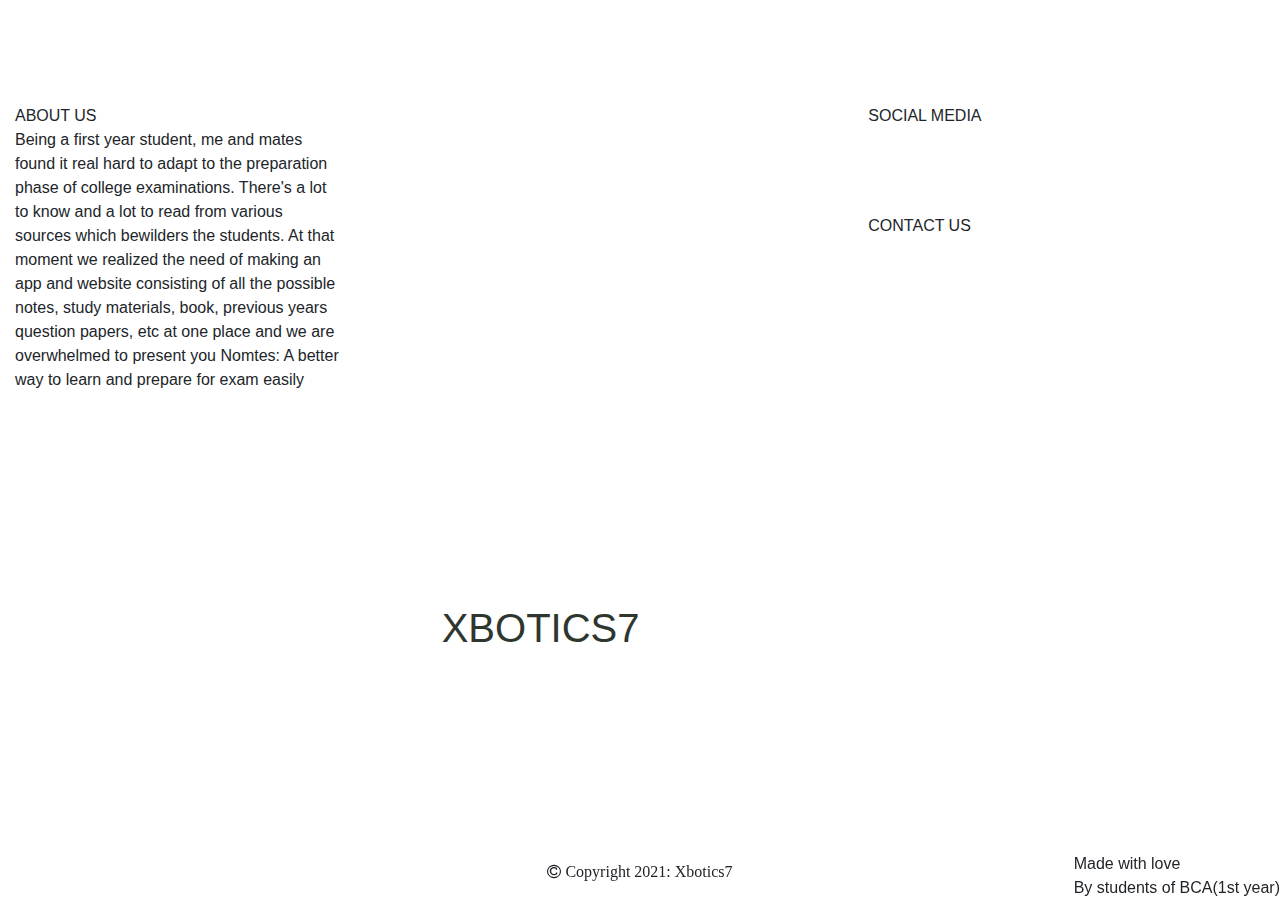
==== about.html @ f5f0ce24 "changes" ====
<!doctype html>
<html lang="en">

<head>
  <!-- Required meta tags -->
  <meta charset="utf-8">
  <title>Nomtes</title>
  <meta content="width=device-width, initial-scale=1.0" name="viewport">
  <meta content="Tech" name="keywords">
  <meta content="Nomtes - By Xbotics7" name="description">
  <link rel="canonical" href="https://xbotics7.github.io/Nomtes/">

  <!--google font-->
  <link rel="preconnect" href="https://fonts.gstatic.com">
  <link href="https://fonts.googleapis.com/css2?family=Montserrat&display=swap" rel="stylesheet">

  <!-- Bootstrap CSS -->
  <link rel="stylesheet" href="https://stackpath.bootstrapcdn.com/bootstrap/4.5.2/css/bootstrap.min.css"
    integrity="sha384-JcKb8q3iqJ61gNV9KGb8thSsNjpSL0n8PARn9HuZOnIxN0hoP+VmmDGMN5t9UJ0Z" crossorigin="anonymous">
  <!-- icon library -->
  <link rel="stylesheet" href="https://cdnjs.cloudflare.com/ajax/libs/font-awesome/4.7.0/css/font-awesome.min.css">

  <link href="./css/aboutStyle.css" rel="stylesheet">
  <link rel="stylesheet" href="./css/style.css">

</head>
<style>
  .social-icon {
    font-size: 1.2em;
    color: white;
    margin-top: 10px;
    text-decoration: none;
    align-content: center;
  }
</style>

<body>

  <nav class="navbar navbar-expand-lg navbar-dark my-md-4 my-sm-2 mr-md-5">
    <a class="navbar-brand" href="./">Nomtes</a>
    <button class="navbar-toggler ml-auto mb-2" style="border:none;" type="button" data-toggle="collapse"
      data-target="#navbarSupportedContent" aria-controls="navbarSupportedContent" aria-expanded="false"
      aria-label="Toggle navigation">
      <span class="navbar-toggler-icon"></span>
    </button>

    <div class="collapse navbar-collapse" id="navbarSupportedContent">
      <ul class="navbar-nav ml-auto mt-2 mt-md-0 text-center">
        <li class="nav-item text-center">
          <a class="nav-link" href="./">Home</a>
        </li>

        <li class="nav-item dropdown active ">
          <a class="nav-link dropdown-toggle" href="./course.html" role="button">
            Courses<span class="sr-only">(current)</span>
          </a>
          <div class="dropdown-menu">
            <a class="dropdown-item" href="./semester.html?id=BCA">BCA</a>
            <a class="dropdown-item" href="./semester.html?id=BBA">BBA</a>
          </div>
        </li>

        <li class="nav-item">
          <a class="nav-link" href="./about.html">About Us</a>
        </li>

        <li class="nav-item">
          <a class="nav-link" href="#">Contribute Us</a>
        </li>

      </ul>

    </div>
  </nav>

  <div class="container-fluid">
    <div class="row">
      <div class="col-md-4 col-sm-12 col-xs-12 ">
        <div class="row">
          <div class="col-12  container-header">ABOUT US</div>
          <div class="about-pad">
            <div class="col-10  about-content">
              <p>Being a first year student, me and mates found it real hard to adapt to the preparation phase
                of college examinations. There's a lot to know and a lot to read from various sources which
                bewilders the students. At that moment we realized the need of making an app and website consisting
                of all the possible notes, study materials, book, previous years question papers, etc at one place
                and we are overwhelmed to present you Nomtes: A better way to learn and
                prepare for exam easily</p>
            </div>
          </div>
        </div>
      </div>
      <div class="col-md-4 col-sm-12 col-xs-12 image-align ">
        <a class="xbot-link" href="https://xbotics7.github.io/" target="_blank"><img src="./images/white.png"
            class="xbot-logo " alt="xbot logo">
          <h1 class="xbotics7">XBOTICS7</h1>
        </a>

      </div>
      <div class="col-md-4">

        <div class=" container-header-social ">SOCIAL MEDIA</div>


        <div class="social-link-div">
          <a href="https://github.com/Xbotics7" target="_blank" class="socialmedia-link social-icon  text-left">
            <div class="link-align-center">
              <i class="fa fa-github pr-2"></i> GITHUB
            </div>
          </a>




          <div>
            <a href="https://www.instagram.com/xbotics7/" target="_blank"
              class=" socialmedia-link social-icon  text-left">
              <div class="link-align-center">
                <i class="fa fa-instagram pr-2 "> </i> INSTAGRAM
              </div>
            </a>
          </div>

          <a href="https://twitter.com/xbotics7" target="_blank" class=" socialmedia-link social-icon  text-left">
            <div class="link-align-center">
              <i class="fa fa-twitter pr-2"> </i>TWITTER
            </div>
          </a>
        </div>



        <div class=" contact-margin container-header-contact">CONTACT US</div>

        <div class="social-link-div">
          <a href="mailto:xbotics7@gmail.com" target="_blank"
            class=" socialmedia-link social-icon mailto social text-left">
            <div class="link-align-center">
              <i class="fa fa-envelope-o pr-2 "> </i>EMAIL
            </div>
          </a>
        </div>
      </div>
    </div>

  </div>
  <div class="d-flex justify-content-end  mt-md-5 fixed-bottom  made-love">
    Made with love<br>By students of BCA(1st year)
  </div>
  <div class="d-flex justify-content-center align-self-center mt-md-5 fixed-bottom pos">
    <p><i class="fa fa-copyright"> Copyright 2021: Xbotics7</i></p>
  </div>



  <script src="https://code.jquery.com/jquery-3.2.1.slim.min.js"
    integrity="sha384-KJ3o2DKtIkvYIK3UENzmM7KCkRr/rE9/Qpg6aAZGJwFDMVNA/GpGFF93hXpG5KkN"
    crossorigin="anonymous"></script>
  <script src="https://cdnjs.cloudflare.com/ajax/libs/popper.js/1.12.9/umd/popper.min.js"
    integrity="sha384-ApNbgh9B+Y1QKtv3Rn7W3mgPxhU9K/ScQsAP7hUibX39j7fakFPskvXusvfa0b4Q"
    crossorigin="anonymous"></script>
  <script src="https://maxcdn.bootstrapcdn.com/bootstrap/4.0.0/js/bootstrap.min.js"
    integrity="sha384-JZR6Spejh4U02d8jOt6vLEHfe/JQGiRRSQQxSfFWpi1MquVdAyjUar5+76PVCmYl"
    crossorigin="anonymous"></script>
</body>

</html>
---- css/style.css ----
.product-device::before {
    position: absolute;
    top: 10%;
    right: 10px;
    bottom: 10%;
    left: 10px;
    content: "";
    background-color: rgba(255, 255, 255, .1);
    border-radius: 5px;
}

.product-device {
    position: absolute;
    right: 10%;
    bottom: -30%;
    width: 300px;
    height: 540px;
    background-color: #333;
    border-radius: 21px;
    -webkit-transform: rotate(30deg);
    transform: rotate(30deg);
    
}


.product-device-2 {
    top: -25%;
    right: auto;
    bottom: 0;
    left: 5%;
    background-color: #e5e5e5;
}

.card-deck .card{
    margin-left: 0px;
    margin-right: 0px;
}

.section-white {
    background: #fff;
    padding: 70px 0;
}

.about-box {
    margin-top: 20px;
    text-align: center;
}

.hi-icon {
    text-align: center;
    position: relative;
    z-index: 1;
    color: #4285f4;
    display: inline-block;
    -webkit-font-smoothing: antialiased;
}

.about-box i {
    font-size: 58px;
    margin-bottom: 0;
    color: #d0ac1c;
    display: inline-block;
    line-height: 90px;
    cursor: pointer;
    border-radius: 50%;
    width: 90px;
    height: 90px;
}

.hi-icon:hover{
   
    transform: scale(1.2, 1.3);
    transition:  300ms 200ms ease-in ;
     
}


.video-wrap {
    position:relative;
    padding-bottom: 55%;
    padding-top: 30px;
    height: 0;
    overflow:hidden;
}
.video-wrap iframe,
.video-wrap object,
.video-wrap embed {
    position:absolute;
    top:0;
    width:100%;
    height:100%;
}


  .flex-equal > * {
    -ms-flex: 1;
    flex: 1;
  }
  @media (min-width: 768px) {
    .flex-md-equal > * {
      -ms-flex: 1;
      flex: 1;
    }
  }
  
  .overflow-hidden { overflow: hidden; }

.section-grey {
    background: #f2f7f8;
    padding: 70px 0;
}
.width-100 {
    width: 100%;
}
.padding-top-60 {
    padding-top: 60px !important;
}
h3.medium-title {
    font-size: 32px;
    margin-top: 10px;
}
h3 {
    font-size: 28px;
}
h1, h2, h3, h4, h5, h6 {
    font-family: 'Roboto', sans-serif;
    line-height: 1.2;
    margin-bottom: 20px;
    color: #2F362F;
}
blockquote {
    font-size: 16px;
    color: #4285f4;
    border-left: 2px solid #4285f4;
}

a.btn-download {
    color: #ffffff;
    font-family: 'Roboto', sans-serif;
    font-size: 16px;
    background: #4285f4;
    border: 2px solid #4285f4;
    border-radius: 5px 5px;
    padding: 15px 25px;
    display: inline-block;
    margin-top: 30px;
    margin-bottom: 60px;
    transition: all 0.4s ease-in-out;
    -webkit-transition: all 0.4s ease-in-out;
}
a:hover, a:focus, a:active, a:visited {
    text-decoration: none;
}
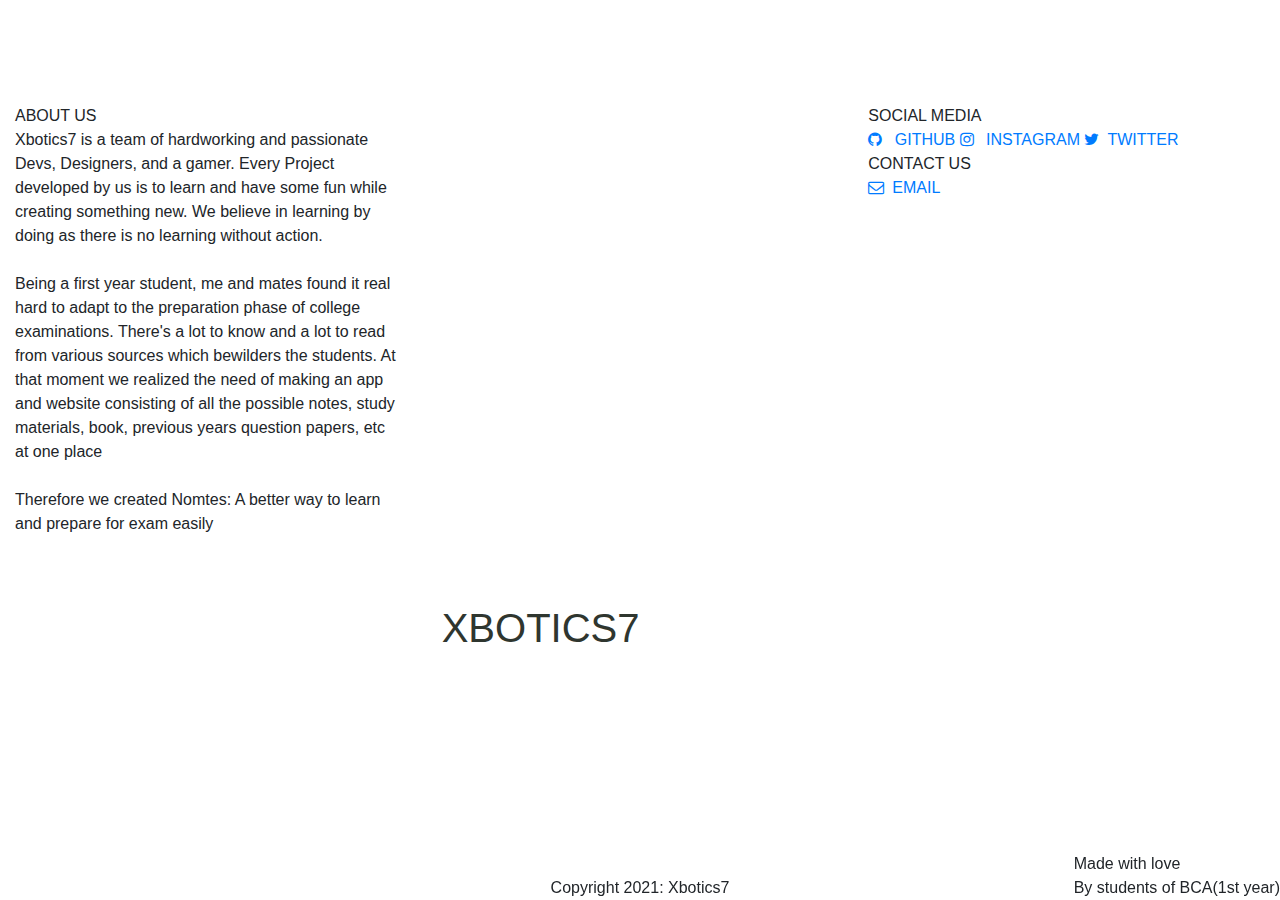
==== commit b979b32e: "changes" ====
--- a/about.html
+++ b/about.html
@@ -21,6 +21,7 @@
   <link rel="stylesheet" href="https://cdnjs.cloudflare.com/ajax/libs/font-awesome/4.7.0/css/font-awesome.min.css">
 
   <link href="./css/aboutStyle.css" rel="stylesheet">
+  <link href="./css/anim.css" rel="stylesheet">
   <link rel="stylesheet" href="./css/style.css">
 
 </head>
@@ -56,7 +57,7 @@
           </a>
           <div class="dropdown-menu">
             <a class="dropdown-item" href="./semester.html?id=BCA">BCA</a>
-            <a class="dropdown-item" href="./semester.html?id=BBA">BBA</a>
+            <a class="dropdown-item" href="./semester.html?id=BBA" style="display: none;">BBA</a>
           </div>
         </li>
 
@@ -75,56 +76,56 @@
 
   <div class="container-fluid">
     <div class="row">
-      <div class="col-md-4 col-sm-12 col-xs-12 ">
+      <div class="col-md-4 col-sm-12 col-xs-12  come-in">
         <div class="row">
-          <div class="col-12  container-header">ABOUT US</div>
-          <div class="about-pad">
-            <div class="col-10  about-content">
-              <p>Being a first year student, me and mates found it real hard to adapt to the preparation phase
+          <div class="col-12 container-header">ABOUT US</div>
+          <div class="about-pad mr-3">
+            <div class="col-12  about-content">
+              <p>Xbotics7 is a team of hardworking and passionate Devs, Designers, and a gamer.
+                Every Project developed by us is to learn and have some fun while creating something new.
+                We believe in learning by doing as there is no learning without action.
+                <br /><br />
+                Being a first year student, me and mates found it real hard to adapt to the preparation phase
                 of college examinations. There's a lot to know and a lot to read from various sources which
                 bewilders the students. At that moment we realized the need of making an app and website consisting
                 of all the possible notes, study materials, book, previous years question papers, etc at one place
-                and we are overwhelmed to present you Nomtes: A better way to learn and
-                prepare for exam easily</p>
+                <br /><br />
+                Therefore we created Nomtes: A better way to learn and
+                prepare for exam easily
+              </p>
             </div>
           </div>
         </div>
       </div>
-      <div class="col-md-4 col-sm-12 col-xs-12 image-align ">
-        <a class="xbot-link" href="https://xbotics7.github.io/" target="_blank"><img src="./images/white.png"
+      <div class="col-md-4 col-sm-12 col-xs-12 my-5 my-md-auto image-align  come-in">
+        <a class="xbot-link " href="https://xbotics7.github.io/" target="_blank"><img src="./images/white.png"
             class="xbot-logo " alt="xbot logo">
           <h1 class="xbotics7">XBOTICS7</h1>
         </a>
 
       </div>
-      <div class="col-md-4">
+      <div class="col-md-4  come-in">
 
         <div class=" container-header-social ">SOCIAL MEDIA</div>
 
 
         <div class="social-link-div">
-          <a href="https://github.com/Xbotics7" target="_blank" class="socialmedia-link social-icon  text-left">
-            <div class="link-align-center">
-              <i class="fa fa-github pr-2"></i> GITHUB
-            </div>
+          <a href="https://github.com/Xbotics7" target="_blank" class="socialmedia-link text-left">
+
+            <i class="fa fa-github pr-2"></i> GITHUB
+
           </a>
 
+          <a href="https://www.instagram.com/xbotics7/" target="_blank" class=" socialmedia-link text-left">
 
+            <i class="fa fa-instagram pr-2 "> </i> INSTAGRAM
 
+          </a>
 
-          <div>
-            <a href="https://www.instagram.com/xbotics7/" target="_blank"
-              class=" socialmedia-link social-icon  text-left">
-              <div class="link-align-center">
-                <i class="fa fa-instagram pr-2 "> </i> INSTAGRAM
-              </div>
-            </a>
-          </div>
+          <a href="https://twitter.com/xbotics7" target="_blank" class=" socialmedia-link text-left">
 
-          <a href="https://twitter.com/xbotics7" target="_blank" class=" socialmedia-link social-icon  text-left">
-            <div class="link-align-center">
-              <i class="fa fa-twitter pr-2"> </i>TWITTER
-            </div>
+            <i class="fa fa-twitter pr-2"> </i>TWITTER
+
           </a>
         </div>
 
@@ -133,22 +134,21 @@
         <div class=" contact-margin container-header-contact">CONTACT US</div>
 
         <div class="social-link-div">
-          <a href="mailto:xbotics7@gmail.com" target="_blank"
-            class=" socialmedia-link social-icon mailto social text-left">
-            <div class="link-align-center">
-              <i class="fa fa-envelope-o pr-2 "> </i>EMAIL
-            </div>
+          <a href="mailto:xbotics7@gmail.com" target="_blank" class=" socialmedia-link mailto social text-left">
+
+            <i class="fa fa-envelope-o pr-2 "> </i>EMAIL
+
           </a>
         </div>
       </div>
     </div>
 
   </div>
-  <div class="d-flex justify-content-end  mt-md-5 fixed-bottom  made-love">
+  <div class="d-flex justify-content-end fixed-bottom made-love">
     Made with love<br>By students of BCA(1st year)
   </div>
-  <div class="d-flex justify-content-center align-self-center mt-md-5 fixed-bottom pos">
-    <p><i class="fa fa-copyright"> Copyright 2021: Xbotics7</i></p>
+  <div class="d-flex justify-content-center align-self-center mt-md-3 fixed-bottom pos">
+    Copyright 2021: Xbotics7
   </div>
 
 
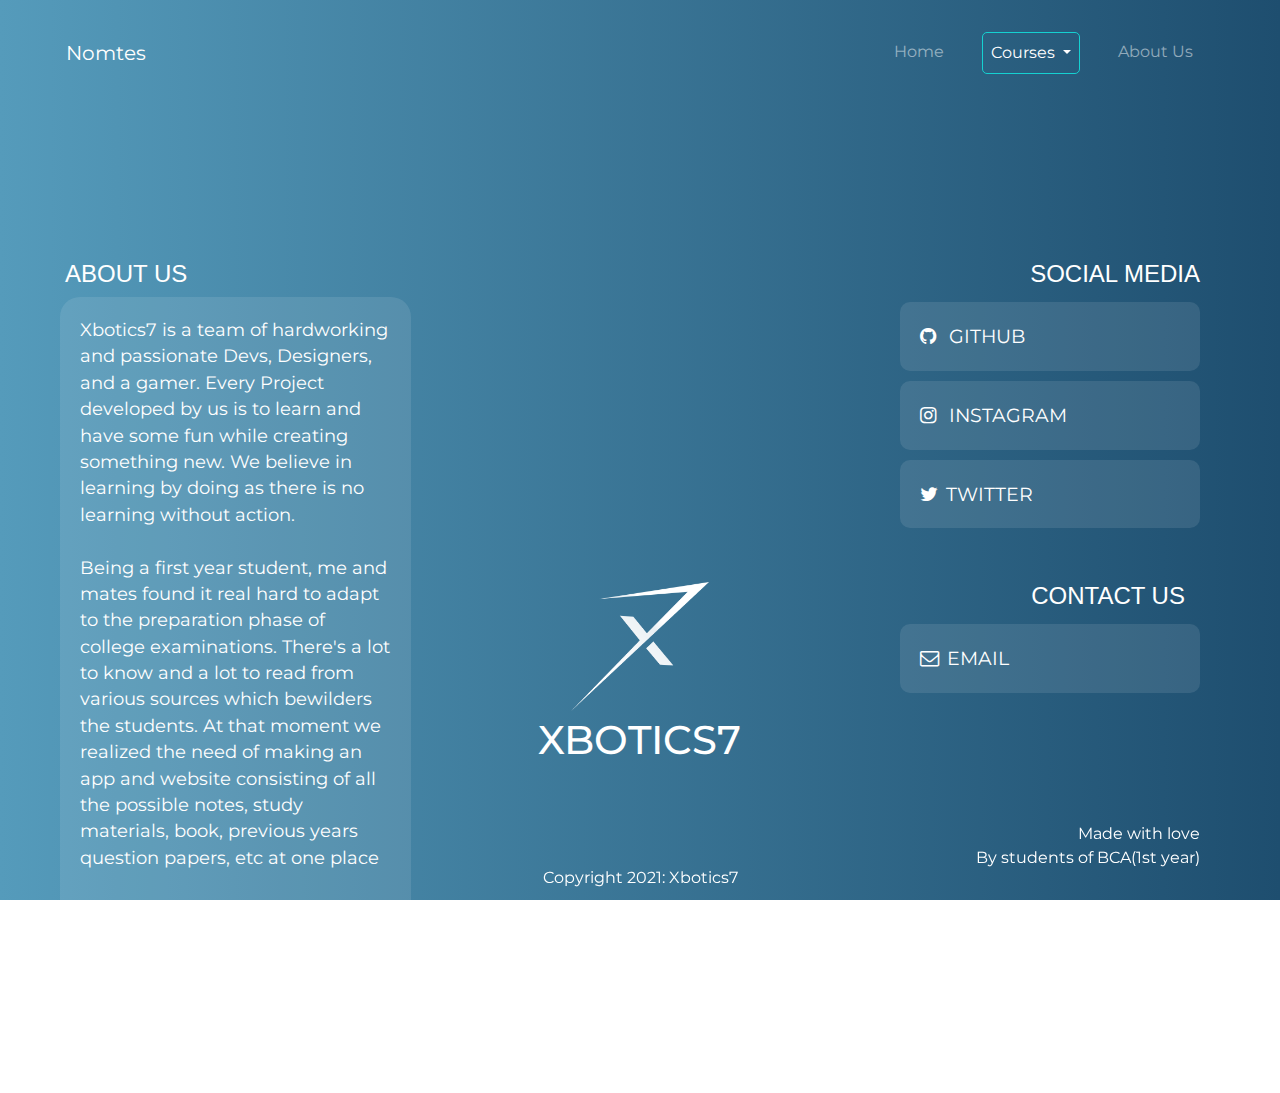
==== commit e2bd17b2: "final commit" ====
--- a/about.html
+++ b/about.html
@@ -2,13 +2,16 @@
 <html lang="en">
 
 <head>
-  <!-- Required meta tags -->
-  <meta charset="utf-8">
-  <title>Nomtes</title>
-  <meta content="width=device-width, initial-scale=1.0" name="viewport">
-  <meta content="Tech" name="keywords">
-  <meta content="Nomtes - By Xbotics7" name="description">
-  <link rel="canonical" href="https://xbotics7.github.io/Nomtes/">
+  <meta charset="utf-8" />
+  <title>Nomtes - Free Notes, Akash, for BCA course</title>
+  <meta content="width=device-width, initial-scale=1.0" name="viewport" />
+  <meta content="Tech" name="keywords" />
+  <meta content="Nomtes - Get High quality Notes, Akash, Question Paper and videos for BCA course" name="description" />
+  <meta name="robots" content="index, follow" />
+  <link rel="canonical" href="https://xbotics7.github.io/Nomtes/about.html" />
+
+  <link href="images/favicon.png" rel="icon">
+  <link href="images/favicon.png" rel="apple-touch-icon">
 
   <!--google font-->
   <link rel="preconnect" href="https://fonts.gstatic.com">
@@ -23,6 +26,15 @@
   <link href="./css/aboutStyle.css" rel="stylesheet">
   <link href="./css/anim.css" rel="stylesheet">
   <link rel="stylesheet" href="./css/style.css">
+  <!-- Global site tag (gtag.js) - Google Analytics -->
+  <script async src="https://www.googletagmanager.com/gtag/js?id=UA-175250230-2"></script>
+  <script>
+    window.dataLayer = window.dataLayer || [];
+    function gtag() { dataLayer.push(arguments); }
+    gtag('js', new Date());
+
+    gtag('config', 'UA-175250230-2');
+  </script>
 
 </head>
 <style>
@@ -63,10 +75,6 @@
 
         <li class="nav-item">
           <a class="nav-link" href="./about.html">About Us</a>
-        </li>
-
-        <li class="nav-item">
-          <a class="nav-link" href="#">Contribute Us</a>
         </li>
 
       </ul>
@@ -144,7 +152,7 @@
     </div>
 
   </div>
-  <div class="d-flex justify-content-end fixed-bottom made-love">
+  <div class="d-flex fixed-bottom made-love">
     Made with love<br>By students of BCA(1st year)
   </div>
   <div class="d-flex justify-content-center align-self-center mt-md-3 fixed-bottom pos">
--- a/css/aboutStyle.css
+++ b/css/aboutStyle.css
@@ -0,0 +1,183 @@
+.course-header {
+  height: 150px;
+  width: 150px;
+  border-radius: 150px;
+  margin: auto;
+  line-height: 150px;
+  font-size: 2.5em;
+  background-color: rgb(255, 255, 255, 0.1);
+}
+
+.course-title {
+  text-align: center;
+  margin-top: 10px;
+}
+
+.container-header {
+  font-family: 'Segoe UI', Tahoma, Geneva, Verdana, sans-serif;
+  font-size: 1.5em;
+  font-weight: 500;
+  padding-left: 65px;
+  text-align: left;
+}
+
+.container-header-social {
+  font-family: 'Segoe UI', Tahoma, Geneva, Verdana, sans-serif;
+  font-size: 1.5em;
+  font-weight: 500;
+  padding-right: 65px;
+  text-align: right;
+}
+
+.container-header-contact {
+  font-family: 'Segoe UI', Tahoma, Geneva, Verdana, sans-serif;
+  font-size: 1.5em;
+  font-weight: 500;
+  padding-right: 80px;
+  text-align: right;
+}
+
+.about-content {
+  font-size: 1.1em;
+  padding-left: 20px;
+  padding-right: 20px;
+  padding-top: 20px;
+  padding-bottom: 100px;
+  border: transparent;
+  border-radius: 20px;
+  color: white;
+  background: rgba(255, 255, 255, 0.1);
+  margin-top: 5px;
+}
+
+.about-pad {
+  padding-left: 60px;
+}
+
+.xbot-link:hover {
+  text-decoration: none;
+}
+
+.xbot-logo {
+  width: 35%;
+}
+
+.xbotics7 {
+  color: rgb(255, 255, 255);
+}
+
+.image-align {
+  text-align: center;
+  margin-top: auto;
+  margin-bottom: auto;
+}
+
+.socialmedia-link {
+  margin-top: 10px;
+  border: transparent;
+  border-radius: 10px;
+  color: white;
+  background: rgba(255, 255, 255, 0.1);
+  display: block;
+  max-width: 300px;
+  font-size: 1.2em;
+  padding: 20px;
+  margin-left: auto;
+}
+
+.socialmedia-link:hover {
+  text-decoration: none;
+  color: white;
+}
+
+.social-link-div {
+  margin-right: 65px;
+}
+
+.row-margin {
+  margin-top: 10px;
+}
+
+.contact-margin {
+  margin-top: 50px;
+}
+
+.footer {
+  margin-top: 200px;
+  border: 1px solid black;
+}
+
+.sociall {
+  border: 1px solid black;
+}
+
+.link-align-center {
+  padding-top: 11px;
+  padding-left: 10px;
+}
+
+.made-love {
+  margin-top: 20px;
+  margin-right: 80px;
+  padding-bottom: 20px;
+  text-align: right;
+  justify-content: flex-end;
+}
+
+.fixed-bottom {
+  margin-bottom: 10px;
+}
+
+@media screen and (max-width: 768px) {
+  .footer {
+    margin-top: 10px;
+  }
+  .container-header {
+    font-family: 'Segoe UI', Tahoma, Geneva, Verdana, sans-serif;
+    font-size: 2em;
+    font-weight: 500;
+    padding-left: 0px;
+    text-align: center;
+  }
+  .made-love {
+    margin-top: 20px;
+    margin-right: auto;
+    margin-left: auto;
+    padding-bottom: 20px;
+    text-align: right;
+    justify-content: center;
+  }
+  .container-header-social {
+    font-family: 'Segoe UI', Tahoma, Geneva, Verdana, sans-serif;
+    font-size: 1.5em;
+    font-weight: 500;
+    padding-right: 0px;
+    text-align: center;
+  }
+  .container-header-contact {
+    font-family: 'Segoe UI', Tahoma, Geneva, Verdana, sans-serif;
+    font-size: 1.5em;
+    font-weight: 500;
+    padding-right: 0px;
+    text-align: center;
+  }
+  .socialmedia-link {
+    margin-left: auto;
+    margin-right: auto;
+  }
+  .social-link-div {
+    margin-right: 0px;
+  }
+  .about-content {}
+  .about-pad {
+    padding-left: 20px;
+  }
+  .fixed-bottom {
+    position: static !important;
+  }
+  .pos {
+    margin-top: auto;
+    margin-left: auto;
+    margin-right: auto;
+  }
+}--- a/css/style.css
+++ b/css/style.css
@@ -1,155 +1,200 @@
-.product-device::before {
-    position: absolute;
-    top: 10%;
-    right: 10px;
-    bottom: 10%;
-    left: 10px;
-    content: "";
-    background-color: rgba(255, 255, 255, .1);
+* {
+    margin: 0;
+    padding: 0;
+    box-sizing: border-box;
+}
+
+body {
+    background-image: linear-gradient(to right, #559bbb, #1e4e6f);
+    color: white;
+    font-family: 'Montserrat', sans-serif;
+    height: 100%;
+    background-repeat: no-repeat;
+    background-attachment: fixed;
+}
+
+.navbar-brand {
+    padding-left: 50px;
+}
+
+.navbar-nav>li {
+    padding-left: 15px;
+    padding-right: 15px;
+}
+
+.main_section {
+    display: flex;
+    flex-direction: column;
+    min-height: auto;
+}
+
+.bg-col {
+    padding-bottom: 35%;
+    /* min-height:50vh;  */
+    background: url(../images/nomtes_home.svg);
+    background-size: cover;
+    margin-left: -20px;
+}
+
+.navbar-nav .active>.nav-link {
+    border: 1px rgb(21, 209, 209) solid;
     border-radius: 5px;
 }
 
-.product-device {
-    position: absolute;
-    right: 10%;
-    bottom: -30%;
-    width: 300px;
-    height: 540px;
-    background-color: #333;
-    border-radius: 21px;
-    -webkit-transform: rotate(30deg);
-    transform: rotate(30deg);
-    
-}
-
-
-.product-device-2 {
-    top: -25%;
-    right: auto;
-    bottom: 0;
-    left: 5%;
-    background-color: #e5e5e5;
-}
-
-.card-deck .card{
-    margin-left: 0px;
-    margin-right: 0px;
-}
-
-.section-white {
-    background: #fff;
-    padding: 70px 0;
-}
-
-.about-box {
+#nomtes {
+    margin-top: -80px;
+    font-size: 6em;
+    font-weight: bold;
+    text-align: center
+}
+
+#innertext {
+    margin-top: -15px;
+}
+
+.btn {
+    border: transparent;
+    padding: 20px;
+    font-size: 1.5em;
+    width: 100%;
+    max-width: 280px;
+    border: transparent;
+    border-radius: 50px;
+    color: white;
+    background: rgba(255, 255, 255, 0.1);
+    transition: all .3s ease-out;
+    box-shadow: 0px 5px 20px 2px #00000017;
+}
+
+.btn:hover {
+    transform: scale(1.05);
+}
+
+.btnAndroid {
+    border: transparent;
+    width: 280px;
+    padding: 20px;
+    border: transparent;
+    border-radius: 50px;
+    color: white;
+    background: rgba(255, 255, 255, 0.1);
+    box-shadow: 0px 5px 20px 2px #00000017;
+}
+
+.btnAndroid:hover {
+    color: #212529;
+    text-decoration: none;
+}
+
+.social-icon {
+    font-size: 1.2em;
+    color: white;
     margin-top: 20px;
-    text-align: center;
-}
-
-.hi-icon {
-    text-align: center;
-    position: relative;
-    z-index: 1;
-    color: #4285f4;
-    display: inline-block;
-    -webkit-font-smoothing: antialiased;
-}
-
-.about-box i {
-    font-size: 58px;
-    margin-bottom: 0;
-    color: #d0ac1c;
-    display: inline-block;
-    line-height: 90px;
-    cursor: pointer;
-    border-radius: 50%;
-    width: 90px;
-    height: 90px;
-}
-
-.hi-icon:hover{
-   
-    transform: scale(1.2, 1.3);
-    transition:  300ms 200ms ease-in ;
-     
-}
-
-
-.video-wrap {
-    position:relative;
-    padding-bottom: 55%;
-    padding-top: 30px;
-    height: 0;
-    overflow:hidden;
-}
-.video-wrap iframe,
-.video-wrap object,
-.video-wrap embed {
-    position:absolute;
-    top:0;
-    width:100%;
-    height:100%;
-}
-
-
-  .flex-equal > * {
-    -ms-flex: 1;
-    flex: 1;
-  }
-  @media (min-width: 768px) {
-    .flex-md-equal > * {
-      -ms-flex: 1;
-      flex: 1;
-    }
-  }
-  
-  .overflow-hidden { overflow: hidden; }
-
-.section-grey {
-    background: #f2f7f8;
-    padding: 70px 0;
-}
-.width-100 {
-    width: 100%;
-}
-.padding-top-60 {
-    padding-top: 60px !important;
-}
-h3.medium-title {
-    font-size: 32px;
-    margin-top: 10px;
-}
-h3 {
-    font-size: 28px;
-}
-h1, h2, h3, h4, h5, h6 {
-    font-family: 'Roboto', sans-serif;
-    line-height: 1.2;
-    margin-bottom: 20px;
-    color: #2F362F;
-}
-blockquote {
-    font-size: 16px;
-    color: #4285f4;
-    border-left: 2px solid #4285f4;
-}
-
-a.btn-download {
-    color: #ffffff;
-    font-family: 'Roboto', sans-serif;
-    font-size: 16px;
-    background: #4285f4;
-    border: 2px solid #4285f4;
-    border-radius: 5px 5px;
-    padding: 15px 25px;
-    display: inline-block;
-    margin-top: 30px;
-    margin-bottom: 60px;
-    transition: all 0.4s ease-in-out;
-    -webkit-transition: all 0.4s ease-in-out;
-}
-a:hover, a:focus, a:active, a:visited {
     text-decoration: none;
-}
-
-
+    transition: all .3s ease-out;
+}
+
+.social-icon>i, .social-icon>img {
+    transition: all .3s ease-out;
+}
+
+.social-icon:hover {
+    text-decoration: none;
+    color: white;
+}
+
+.social-icon:hover>i, .social-icon:hover>img {
+    transform: scale(1.2);
+}
+
+.social-parent {
+    margin-top: auto;
+    margin-left: auto;
+    margin-right: auto;
+}
+
+.come-in {
+    transform: translateY(150px);
+    animation: come-in 0.7s ease forwards;
+}
+
+.come-in:nth-child(odd) {
+    animation-duration: 0.5s;
+}
+
+@media all and (min-width: 992px) {
+    .navbar .nav-item .dropdown-menu {
+        display: none;
+    }
+    .navbar .nav-item:hover .nav-link {}
+    .navbar .nav-item:hover .dropdown-menu {
+        display: block;
+    }
+    .navbar .nav-item .dropdown-menu {
+        margin-top: -5px;
+    }
+}
+
+@keyframes come-in {
+    to {
+        transform: translateY(0);
+    }
+}
+
+/* Mobile CSS */
+
+@media only screen and (max-width: 768px) {
+    .bg-col {
+        padding-bottom: 70%;
+        background: url(../images/nomtes_home.svg);
+        background-size: cover;
+        margin-left: 0;
+    }
+    .navbar-brand {
+        display: block;
+        margin-left: auto;
+        font-weight: 600;
+        padding-left: 54px;
+    }
+    .main_section {
+        display: flex;
+        flex-direction: column;
+        min-height: 90vh;
+    }
+    .pos {
+        margin-top: auto;
+        margin-left: auto;
+        margin-right: auto;
+    }
+    .nomtes_icon {
+        height: 150px;
+        margin-bottom: 30px;
+        margin-top: -20px;
+    }
+    #nomtes {
+        /* margin-top: 150px ; */
+        font-size: 4em;
+        font-weight: bold;
+        text-align: center
+    }
+    .fixed-bottom {
+        position: static !important;
+    }
+    body {
+        background-image: linear-gradient( #559bbb, #1e4e6f);
+    }
+}
+
+/* Desktop CSS */
+
+@media (min-width: 768px) {
+    .social-parent {
+        margin-right: 0px;
+        position: absolute;
+        top: calc(50vh - 58px);
+        right: 0;
+    }
+    .icons {
+        display: block !important;
+    }
+}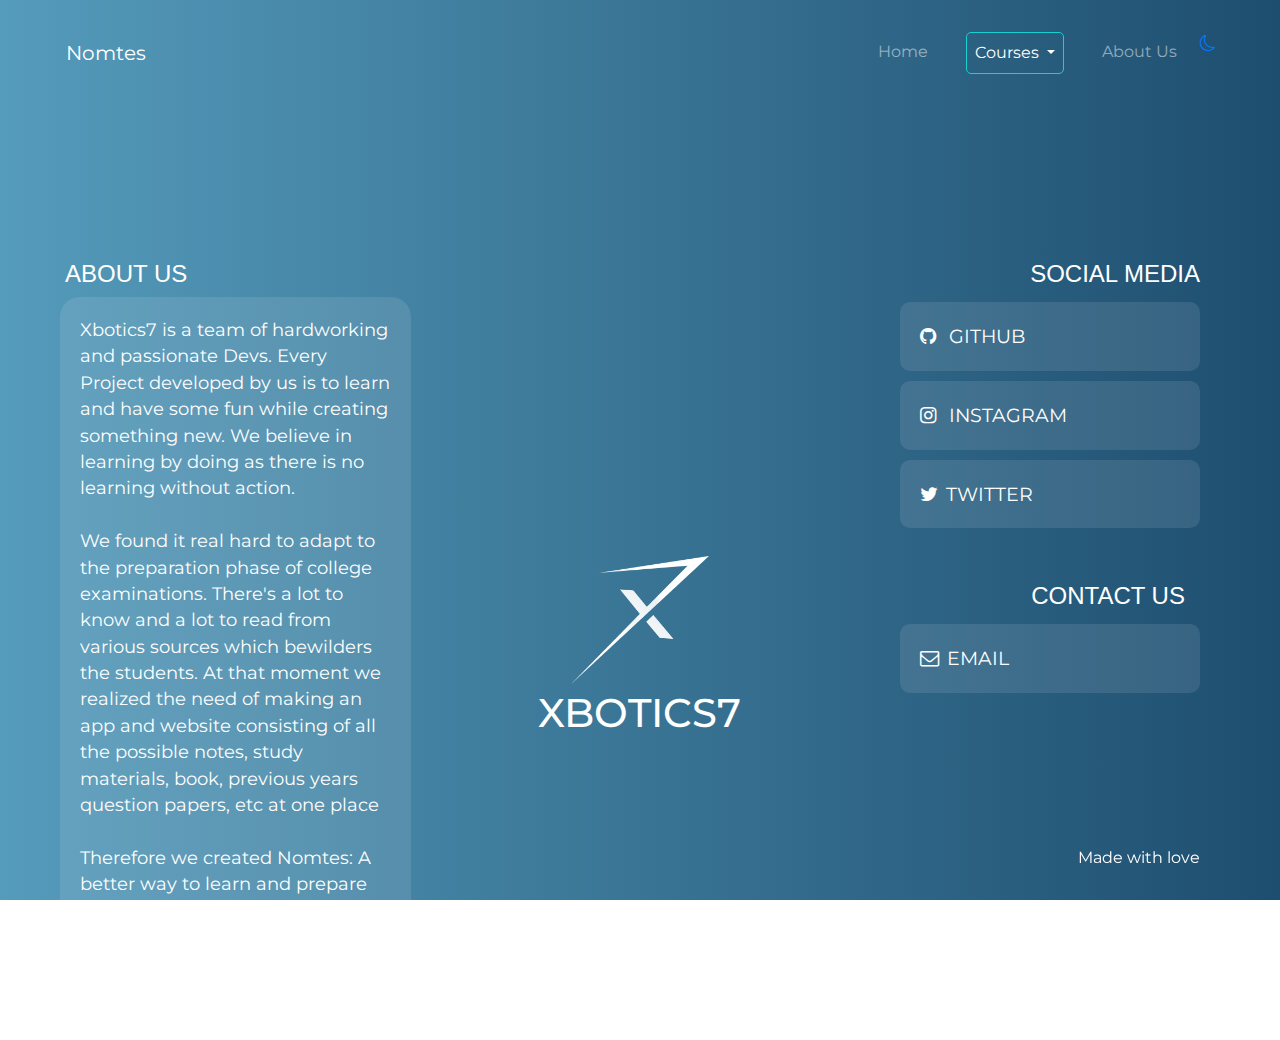
==== commit 0848d28e: "semWise syll updated" ====
--- a/about.html
+++ b/about.html
@@ -3,15 +3,15 @@
 
 <head>
   <meta charset="utf-8" />
-  <title>Nomtes - Free Notes, Akash, for BCA course</title>
+  <title>Nomtes - Free Notes, PYQs, for Students</title>
   <meta content="width=device-width, initial-scale=1.0" name="viewport" />
   <meta content="Tech" name="keywords" />
-  <meta content="Nomtes - Get High quality Notes, Akash, Question Paper and videos for BCA course" name="description" />
+  <meta content="Nomtes - Get High quality Notes, Question Papers and videos" name="description" />
   <meta name="robots" content="index, follow" />
   <link rel="canonical" href="https://xbotics7.github.io/Nomtes/about.html" />
 
-  <link href="images/favicon.png" rel="icon">
-  <link href="images/favicon.png" rel="apple-touch-icon">
+  <link href="images/favicon.ico" rel="icon">
+  <link href="images/apple-touch-icon.png" rel="apple-touch-icon">
 
   <!--google font-->
   <link rel="preconnect" href="https://fonts.gstatic.com">
@@ -22,6 +22,7 @@
     integrity="sha384-JcKb8q3iqJ61gNV9KGb8thSsNjpSL0n8PARn9HuZOnIxN0hoP+VmmDGMN5t9UJ0Z" crossorigin="anonymous">
   <!-- icon library -->
   <link rel="stylesheet" href="https://cdnjs.cloudflare.com/ajax/libs/font-awesome/4.7.0/css/font-awesome.min.css">
+  <link rel="stylesheet" href="https://cdn.jsdelivr.net/npm/bootstrap-icons@1.4.1/font/bootstrap-icons.min.css">
 
   <link href="./css/aboutStyle.css" rel="stylesheet">
   <link href="./css/anim.css" rel="stylesheet">
@@ -47,7 +48,7 @@
   }
 </style>
 
-<body>
+<body class="light">
 
   <nav class="navbar navbar-expand-lg navbar-dark my-md-4 my-sm-2 mr-md-5">
     <a class="navbar-brand" href="./">Nomtes</a>
@@ -76,7 +77,13 @@
         <li class="nav-item">
           <a class="nav-link" href="./about.html">About Us</a>
         </li>
+        
+        <li class="nav-item d-lg-none">
+          <a class="nav-link" onclick="changePageTheme()">Change Theme</a>
+        </li>
 
+        <a class="btn-theme d-none d-lg-inline-flex" onclick="changePageTheme()" data-toggle="tooltip"
+          data-placement="bottom" title="Change theme"><i class="bi bi-moon theme-icon"></i></a>
       </ul>
 
     </div>
@@ -89,17 +96,17 @@
           <div class="col-12 container-header">ABOUT US</div>
           <div class="about-pad mr-3">
             <div class="col-12  about-content">
-              <p>Xbotics7 is a team of hardworking and passionate Devs, Designers, and a gamer.
+              <p>Xbotics7 is a team of hardworking and passionate Devs.
                 Every Project developed by us is to learn and have some fun while creating something new.
                 We believe in learning by doing as there is no learning without action.
                 <br /><br />
-                Being a first year student, me and mates found it real hard to adapt to the preparation phase
+                We found it real hard to adapt to the preparation phase
                 of college examinations. There's a lot to know and a lot to read from various sources which
                 bewilders the students. At that moment we realized the need of making an app and website consisting
                 of all the possible notes, study materials, book, previous years question papers, etc at one place
                 <br /><br />
                 Therefore we created Nomtes: A better way to learn and
-                prepare for exam easily
+                prepare for exams easily.
               </p>
             </div>
           </div>
@@ -110,54 +117,33 @@
             class="xbot-logo " alt="xbot logo">
           <h1 class="xbotics7">XBOTICS7</h1>
         </a>
-
       </div>
       <div class="col-md-4  come-in">
-
         <div class=" container-header-social ">SOCIAL MEDIA</div>
-
-
         <div class="social-link-div">
           <a href="https://github.com/Xbotics7" target="_blank" class="socialmedia-link text-left">
-
             <i class="fa fa-github pr-2"></i> GITHUB
-
           </a>
-
           <a href="https://www.instagram.com/xbotics7/" target="_blank" class=" socialmedia-link text-left">
-
             <i class="fa fa-instagram pr-2 "> </i> INSTAGRAM
-
           </a>
-
           <a href="https://twitter.com/xbotics7" target="_blank" class=" socialmedia-link text-left">
-
             <i class="fa fa-twitter pr-2"> </i>TWITTER
-
           </a>
         </div>
-
-
-
         <div class=" contact-margin container-header-contact">CONTACT US</div>
-
         <div class="social-link-div">
           <a href="mailto:xbotics7@gmail.com" target="_blank" class=" socialmedia-link mailto social text-left">
-
             <i class="fa fa-envelope-o pr-2 "> </i>EMAIL
-
           </a>
         </div>
       </div>
     </div>
-
   </div>
   <div class="d-flex fixed-bottom made-love">
-    Made with love<br>By students of BCA(1st year)
+    Made with love<br>
   </div>
-  <div class="d-flex justify-content-center align-self-center mt-md-3 fixed-bottom pos">
-    Copyright 2021: Xbotics7
-  </div>
+
 
 
 
@@ -170,6 +156,7 @@
   <script src="https://maxcdn.bootstrapcdn.com/bootstrap/4.0.0/js/bootstrap.min.js"
     integrity="sha384-JZR6Spejh4U02d8jOt6vLEHfe/JQGiRRSQQxSfFWpi1MquVdAyjUar5+76PVCmYl"
     crossorigin="anonymous"></script>
+  <script src="./js/main.js"></script>
 </body>
 
 </html>--- a/css/style.css
+++ b/css/style.css
@@ -24,8 +24,13 @@
 
 .main_section {
     display: flex;
-    flex-direction: column;
+    flex-flow: column nowrap;
     min-height: auto;
+    flex: 1;
+}
+
+.main{
+    flex: 1;
 }
 
 .bg-col {
@@ -79,11 +84,13 @@
     color: white;
     background: rgba(255, 255, 255, 0.1);
     box-shadow: 0px 5px 20px 2px #00000017;
+    transition: all .3s ease-out;
 }
 
 .btnAndroid:hover {
     color: #212529;
     text-decoration: none;
+    transform: scale(1.05);
 }
 
 .social-icon {
